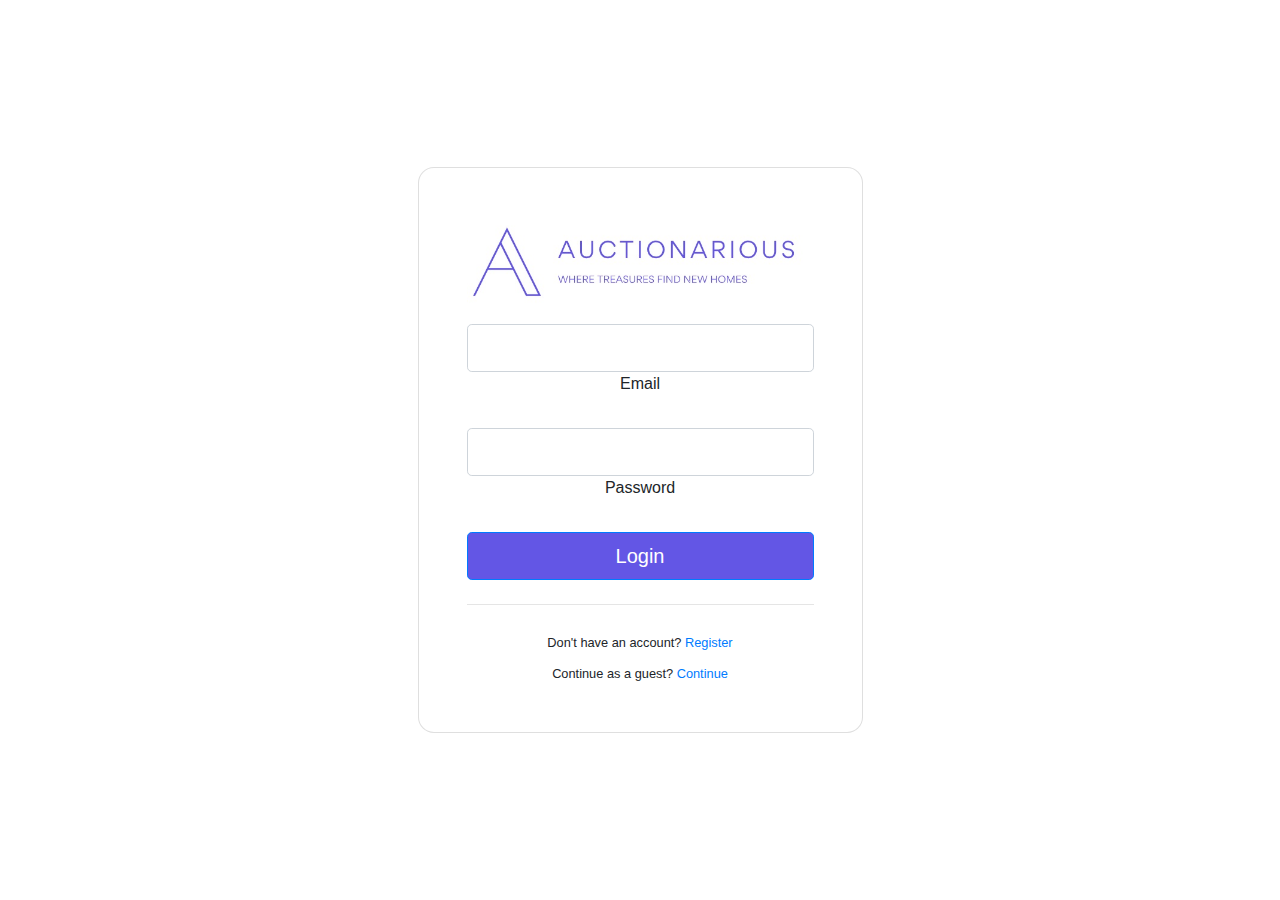
==== index.html @ ef0429ec "Added login page" ====
<!DOCTYPE html>
<html lang="en">

<head>
    <meta charset="UTF-8">
    <meta name="viewport" content="width=device-width, initial-scale=1.0">
    <title>Login</title>
    <link rel="stylesheet" href="https://stackpath.bootstrapcdn.com/bootstrap/4.5.2/css/bootstrap.min.css">
    <link rel="stylesheet" href="./css/colorPalette.css">
    <link rel="stylesheet" href="./css/index.css">
    <link rel="stylesheet" href="https://use.fontawesome.com/releases/v5.3.1/css/all.css"
        integrity="sha384-mzrmE5qonljUremFsqc01SB46JvROS7bZs3IO2EmfFsd15uHvIt+Y8vEf7N7fWAU" crossorigin="anonymous">
    <script src="https://code.jquery.com/jquery-3.5.1.slim.min.js"></script>
    <script src="https://cdn.jsdelivr.net/npm/@popperjs/core@2.5.4/dist/umd/popper.min.js"></script>
    <script src="https://stackpath.bootstrapcdn.com/bootstrap/4.5.2/js/bootstrap.min.js"></script>
    <script src="./script/login.mjs" type="module"></script>
</head>

<body>

    <section class="vh-100">
        <div class="container py-5 h-100">
            <div class="row d-flex justify-content-center align-items-center h-100">
                <div class="col-12 col-md-8 col-lg-6 col-xl-5">
                    <div class="card shadow-2-strong" style="border-radius: 1rem;">
                        <div class="card-body p-5 text-center">

                            <img src="/assets/AuctioneriousLogo.jpg" alt="Auctionarious logo" id="loginImage">

                            <div data-mdb-input-init class="form-outline mb-4">
                                <input type="email" id="typeEmailX-2" class="form-control form-control-lg" />
                                <label class="form-label" for="typeEmailX-2">Email</label>
                            </div>

                            <div data-mdb-input-init class="form-outline mb-4">
                                <input type="password" id="typePasswordX-2" class="form-control form-control-lg" />
                                <label class="form-label" for="typePasswordX-2">Password</label>
                            </div>

                            <button data-mdb-button-init data-mdb-ripple-init class="btn btn-primary btn-lg btn-block"
                                type="submit">Login</button>
                            <hr class="my-4">

                            <p class="small fw-bold mt-2 pt-1 mb-0">Don't have an account? <a href="#!"
                                    class="link-danger">Register</a></p>
                            <p class="small fw-bold mt-2 pt-1 mb-0">Continue as a guest? <a
                                    href="/html/auctionPage.html" class="link-danger"> Continue </a></p>
                        </div>
                    </div>
                </div>
            </div>
        </div>
    </section>




</body>


</body>

</html>
---- css/colorPalette.css ----
:root {
    --primary-color: #6356E5;
    --on-primary-color: #fff;
    --on-primary-hover-color: #fff;
    --secondary-color: ##FA9218;
    --on-secondary-color: #FA9218;
    --on-secondary-hover-color: #FA9218;
    --error-color: #FF0000;
}
---- css/index.css ----
img {
    max-width: 100%;
    height: auto;
    padding-bottom: 20px;
}

.btn-primary {
    background-color: var(--primary-color);
    color: var(--on-primary-color);
}
.btn-primary:hover {
    background-color: var(--on-primary-hover-color);
    color: var(--primary-color);
}
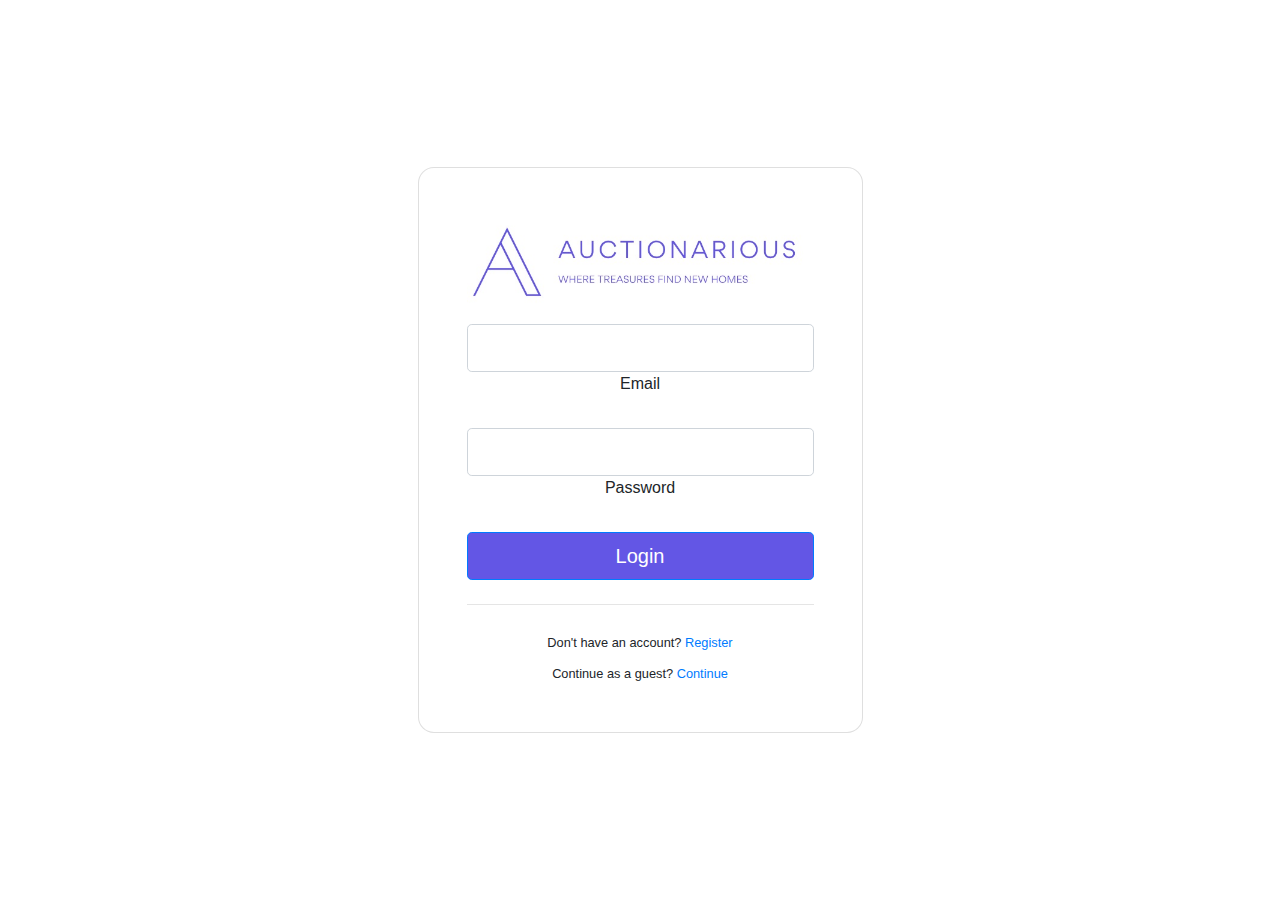
==== commit 28cee42f: "added frontend" ====
--- a/index.html
+++ b/index.html
@@ -4,7 +4,7 @@
 <head>
     <meta charset="UTF-8">
     <meta name="viewport" content="width=device-width, initial-scale=1.0">
-    <title>Login</title>
+    <title> Login </title>
     <link rel="stylesheet" href="https://stackpath.bootstrapcdn.com/bootstrap/4.5.2/css/bootstrap.min.css">
     <link rel="stylesheet" href="./css/colorPalette.css">
     <link rel="stylesheet" href="./css/index.css">
@@ -24,23 +24,18 @@
                 <div class="col-12 col-md-8 col-lg-6 col-xl-5">
                     <div class="card shadow-2-strong" style="border-radius: 1rem;">
                         <div class="card-body p-5 text-center">
-
                             <img src="/assets/AuctioneriousLogo.jpg" alt="Auctionarious logo" id="loginImage">
-
                             <div data-mdb-input-init class="form-outline mb-4">
                                 <input type="email" id="typeEmailX-2" class="form-control form-control-lg" />
                                 <label class="form-label" for="typeEmailX-2">Email</label>
                             </div>
-
                             <div data-mdb-input-init class="form-outline mb-4">
                                 <input type="password" id="typePasswordX-2" class="form-control form-control-lg" />
                                 <label class="form-label" for="typePasswordX-2">Password</label>
                             </div>
-
                             <button data-mdb-button-init data-mdb-ripple-init class="btn btn-primary btn-lg btn-block"
                                 type="submit">Login</button>
                             <hr class="my-4">
-
                             <p class="small fw-bold mt-2 pt-1 mb-0">Don't have an account? <a href="#!"
                                     class="link-danger">Register</a></p>
                             <p class="small fw-bold mt-2 pt-1 mb-0">Continue as a guest? <a
--- a/css/index.css
+++ b/css/index.css
@@ -1,14 +1,137 @@
-img {
-    max-width: 100%;
-    height: auto;
-    padding-bottom: 20px;
+/* img {
+  max-width: 100%;
+  height: auto;
+  padding-bottom: 20px;
+} */
+#loginImage {
+    width: 100%;
+    padding-bottom:20px;
 }
 
+
 .btn-primary {
-    background-color: var(--primary-color);
-    color: var(--on-primary-color);
+  background-color: var(--primary-color);
+  color: var(--on-primary-color);
 }
 .btn-primary:hover {
-    background-color: var(--on-primary-hover-color);
-    color: var(--primary-color);
+  background-color: var(--on-primary-hover-color);
+  color: var(--primary-color);
+}
+
+.border-primary {
+  border: 1px solid var(--primary-color);
+}
+
+.card::shadow {
+  color: var(--primary-color);
+}
+
+.ProfilePageBody {
+  font-family: "Poppins", sans-serif;
+  font-weight: 300;
+}
+
+.container {
+  height: 100vh;
+}
+
+#purchaseButton {
+  border-color:#6356e5;
+}
+
+.backButton {
+  padding-left:20px;  
+}
+
+.biddingButton {
+  padding-left:40px;
+}
+
+.profileCard {
+  width: 80%;
+  height: 80%;
+  border: 2px solid #6356e5;
+  border-radius: 15px;
+  padding: 15px;
+  background-color: #fff;
+  position: relative;
+  height: 370px;
+  align-items: center;
+}
+
+/* .user {
+  position: relative;
+} */
+
+.profileImage {
+object-fit: cover;
+height:100px;
+width:100px;
+}
+
+.profile {
+  position: absolute;
+  left: 38%;
+  height: 80px;
+  width: 80px;
+}
+
+h4 {
+  padding-top: 50px;
+}
+
+.dollar-div {
+  background-color: #5957f9;
+  padding: 12px;
+  border-radius: 10px;
+}
+.round-div {
+  border-radius: 50%;
+  width: 35px;
+  height: 35px;
+  background-color: #fff;
+  display: flex;
+  justify-content: center;
+  align-items: center;
+  text-align: center;
+}
+.dollar {
+  font-size: 16px;
+  color: var(--primary-color);
+  font-weight: bold;
+}
+
+.current-balance {
+  font-size: 15px;
+  color: #272727;
+  font-weight: bold;
+}
+.amount {
+  color: #5957f9;
+  font-size: 16px;
+  font-weight: bold;
+}
+.dollar-sign {
+  font-size: 16px;
+  color: #272727;
+  font-weight: bold;
+}
+
+#navbarLogo {
+    width: 20%;
+    height: 20%;
+}
+
+.navbar {
+    border-bottom: #6356e5;
+    border-style:initial;
+    border-width: 1px;;
+}
+
+
+
+@media (max-width: 768px) {
+  #searchBar {
+    display:none;
+  }
 }